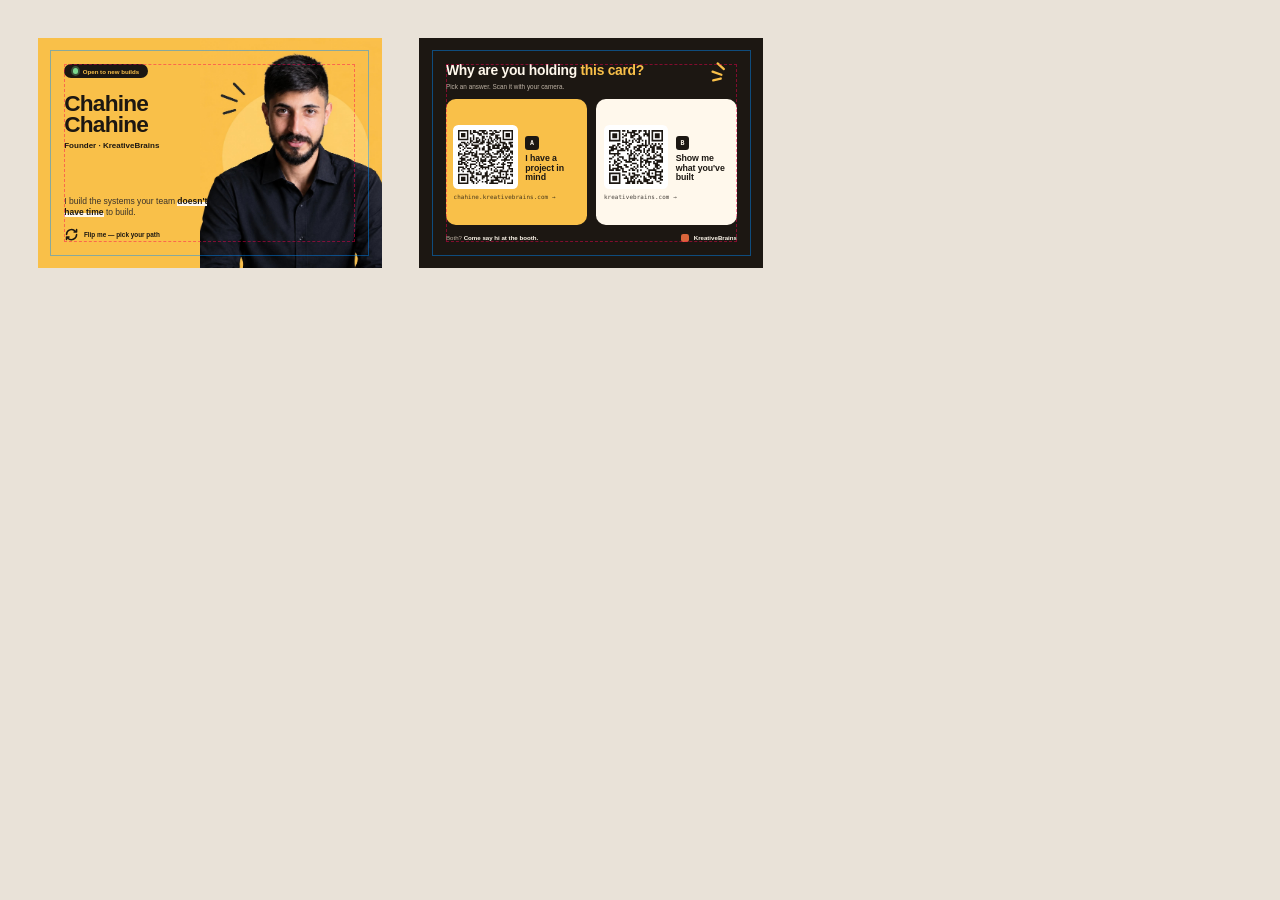
==== card/card.html @ 1b856721 "Add double-sided business card with QR codes and founder photo Print-ready 85x55 mm card (3 mm bleed" ====
<!doctype html>
<html lang="en">
<head>
<meta charset="utf-8">
<title>Chahine Chahine — Business Card</title>
<!--
  Print spec: 85 × 55 mm trim, 3 mm bleed on every side (91 × 61 mm canvas).
  Keep text inside the 4 mm safe zone (dashed guide, hidden in print).
-->
<style>
  @page { size: 91mm 61mm; margin: 0; }
  :root {
    --yellow: #F9C049;    /* sampled from the portrait backdrop */
    --yellow-soft: #FBD27A;
    --ink: #1C1712;
    --ink-2: #3A322A;
    --cream: #FFF8EC;
    --terracotta: #D9653B;
  }
  * { box-sizing: border-box; margin: 0; padding: 0; }
  html, body { background: #E9E2D8; }
  body { font-family: "Inter", "Liberation Sans", sans-serif; color: var(--ink); -webkit-print-color-adjust: exact; print-color-adjust: exact; }
  body.export .sheet { padding: 0; gap: 0; display: block; }
  .sheet { display: flex; flex-wrap: wrap; gap: 10mm; padding: 10mm; }
  @media print { .sheet { padding: 0; gap: 0; display: block; } .side { page-break-after: always; } .guide { display: none; } }

  .side { position: relative; width: 91mm; height: 61mm; overflow: hidden; }
  .guide { position: absolute; inset: 7mm; border: .2mm dashed rgba(255, 0, 80, .45); pointer-events: none; z-index: 9; }
  .guide::before { content: ""; position: absolute; inset: -4mm; border: .2mm solid rgba(0, 140, 255, .45); }
  body.no-guides .guide { display: none; }

  .mono { font-family: "DejaVu Sans Mono", monospace; letter-spacing: .02em; }

  /* ================= FRONT ================= */
  .front { background: var(--yellow); }
  .front__photo {
    position: absolute; right: -4mm; bottom: 0; height: 61mm; width: 52mm;
    background: url("../assets/chahine.jpg") 58% 40% / cover no-repeat;
  }
  /* soft sun disc echoing the portrait */
  .front__sun { position: absolute; right: 9mm; top: 9mm; width: 34mm; height: 34mm; border-radius: 50%; background: var(--yellow-soft); }
  .front__copy { position: absolute; left: 7mm; top: 7mm; bottom: 7mm; width: 42mm; display: flex; flex-direction: column; }
  .front__status {
    display: inline-flex; align-items: center; gap: 1.3mm; width: fit-content;
    background: var(--ink); color: var(--yellow); border-radius: 10mm; padding: .9mm 2.2mm;
    font-size: 4.6pt; font-weight: 600;
  }
  .front__status i { width: 1.4mm; height: 1.4mm; border-radius: 50%; background: #7BD88F; box-shadow: 0 0 0 .5mm rgba(123, 216, 143, .3); }
  .front__name { font-family: "Inter Display", "Inter", sans-serif; font-weight: 800; font-size: 17pt; line-height: .92; letter-spacing: -.035em; margin-top: 4mm; }
  .front__role { font-size: 6pt; font-weight: 600; margin-top: 1.6mm; }
  .front__role b { font-weight: 800; }
  .front__line { margin-top: auto; font-size: 6.4pt; line-height: 1.3; font-weight: 500; color: var(--ink-2); max-width: 38mm; }
  .front__line em { font-style: normal; font-weight: 800; color: var(--ink); background: linear-gradient(transparent 58%, var(--cream) 58%); }
  .front__flip { margin-top: 2.4mm; font-size: 4.8pt; font-weight: 700; display: flex; align-items: center; gap: 1.2mm; }
  .front__flip svg { width: 4mm; height: 4mm; }

  /* ================= BACK ================= */
  .back { background: var(--ink); color: var(--cream); }
  .back__inner { position: absolute; inset: 7mm; display: flex; flex-direction: column; }
  .back__q { font-family: "Inter Display", "Inter", sans-serif; font-weight: 800; font-size: 10.4pt; line-height: 1; letter-spacing: -.02em; }
  .back__q span { color: var(--yellow); }
  .back__hint { font-size: 4.8pt; color: #BDB2A4; margin-top: 1.2mm; }
  .paths { display: grid; grid-template-columns: 1fr 1fr; gap: 2.6mm; margin-top: 2.6mm; flex: 1; }
  .path { border-radius: 2.6mm; padding: 2mm 2mm 1.6mm; align-content: center; display: grid; grid-template-columns: 17mm 1fr; gap: 2mm; align-items: center; }
  .path--a { background: var(--yellow); color: var(--ink); }
  .path--b { background: var(--cream); color: var(--ink); }
  .path__qr { width: 17mm; height: 17mm; background: #fff; border-radius: 1.4mm; padding: 1.3mm; }
  .path__qr img { width: 100%; height: 100%; display: block; }
  .path__key { display: inline-grid; place-items: center; width: 3.6mm; height: 3.6mm; border-radius: .8mm; background: var(--ink); color: var(--cream); font-size: 5pt; font-weight: 800; }
  .path__title { font-weight: 800; font-size: 6.6pt; line-height: 1.08; margin-top: 1.2mm; letter-spacing: -.01em; }
  .path__url { grid-column: 1 / -1; font-size: 4.4pt; opacity: .8; white-space: nowrap; margin-top: -.6mm; }
  .back__foot { display: flex; justify-content: space-between; align-items: center; margin-top: 2.4mm; font-size: 4.6pt; color: #BDB2A4; }
  .back__foot b { color: var(--cream); font-weight: 700; }
  .back__brand { display: flex; align-items: center; gap: 1.2mm; color: var(--cream); font-weight: 700; }
  .back__brand i { width: 2.2mm; height: 2.2mm; border-radius: .6mm; background: var(--terracotta); }
  /* the doodle strokes from the portrait, reused as a motif */
  .doodle { position: absolute; width: 8mm; height: 8mm; }
  .doodle line { stroke-linecap: round; }
  .back .doodle { right: 7.5mm; top: 5.5mm; }
</style>
</head>
<body>
<div class="sheet">

  <!-- FRONT -->
  <section class="side front" aria-label="Card front">
    <div class="front__sun"></div>
    <div class="front__photo" role="img" aria-label="Portrait of Chahine Chahine"></div>
    <div class="front__copy">
      <span class="front__status"><i></i> Open to new builds</span>
      <h1 class="front__name">Chahine<br>Chahine</h1>
      <p class="front__role">Founder · <b>KreativeBrains</b></p>
      <p class="front__line">I build the systems your team <em>doesn't have time</em> to build.</p>
      <p class="front__flip">
        <svg viewBox="0 0 24 24" fill="none" stroke="currentColor" stroke-width="2.4" stroke-linecap="round" stroke-linejoin="round"><path d="M4 12a8 8 0 0 1 14-5.3M20 4v4h-4M20 12a8 8 0 0 1-14 5.3M4 20v-4h4"/></svg>
        Flip me — pick your path
      </p>
    </div>
    <div class="guide"></div>
  </section>

  <!-- BACK -->
  <section class="side back" aria-label="Card back">
    <svg class="doodle" viewBox="0 0 24 24" aria-hidden="true">
      <line x1="6" y1="10" x2="13" y2="12.5" stroke="#F9C049" stroke-width="1.8"/>
      <line x1="10" y1="3.5" x2="15" y2="8" stroke="#F9C049" stroke-width="1.8"/>
      <line x1="6.5" y1="17" x2="12.5" y2="15.5" stroke="#F9C049" stroke-width="1.8"/>
    </svg>
    <div class="back__inner">
      <h2 class="back__q">Why are you holding <span>this card?</span></h2>
      <p class="back__hint">Pick an answer. Scan it with your camera.</p>

      <div class="paths">
        <div class="path path--a">
          <div class="path__qr"><img src="qr-collab.svg" alt="QR code to chahine.kreativebrains.com"></div>
          <div>
            <span class="path__key mono">A</span>
            <p class="path__title">I have a project in mind</p>
          </div>
          <p class="path__url mono">chahine.kreativebrains.com →</p>
        </div>
        <div class="path path--b">
          <div class="path__qr"><img src="qr-work.svg" alt="QR code to kreativebrains.com"></div>
          <div>
            <span class="path__key mono">B</span>
            <p class="path__title">Show me what you've built</p>
          </div>
          <p class="path__url mono">kreativebrains.com →</p>
        </div>
      </div>

      <div class="back__foot">
        <span>Both? <b>Come say hi at the booth.</b></span>
        <span class="back__brand"><i></i>KreativeBrains</span>
      </div>
    </div>
    <div class="guide"></div>
  </section>

</div>
</body>
</html>
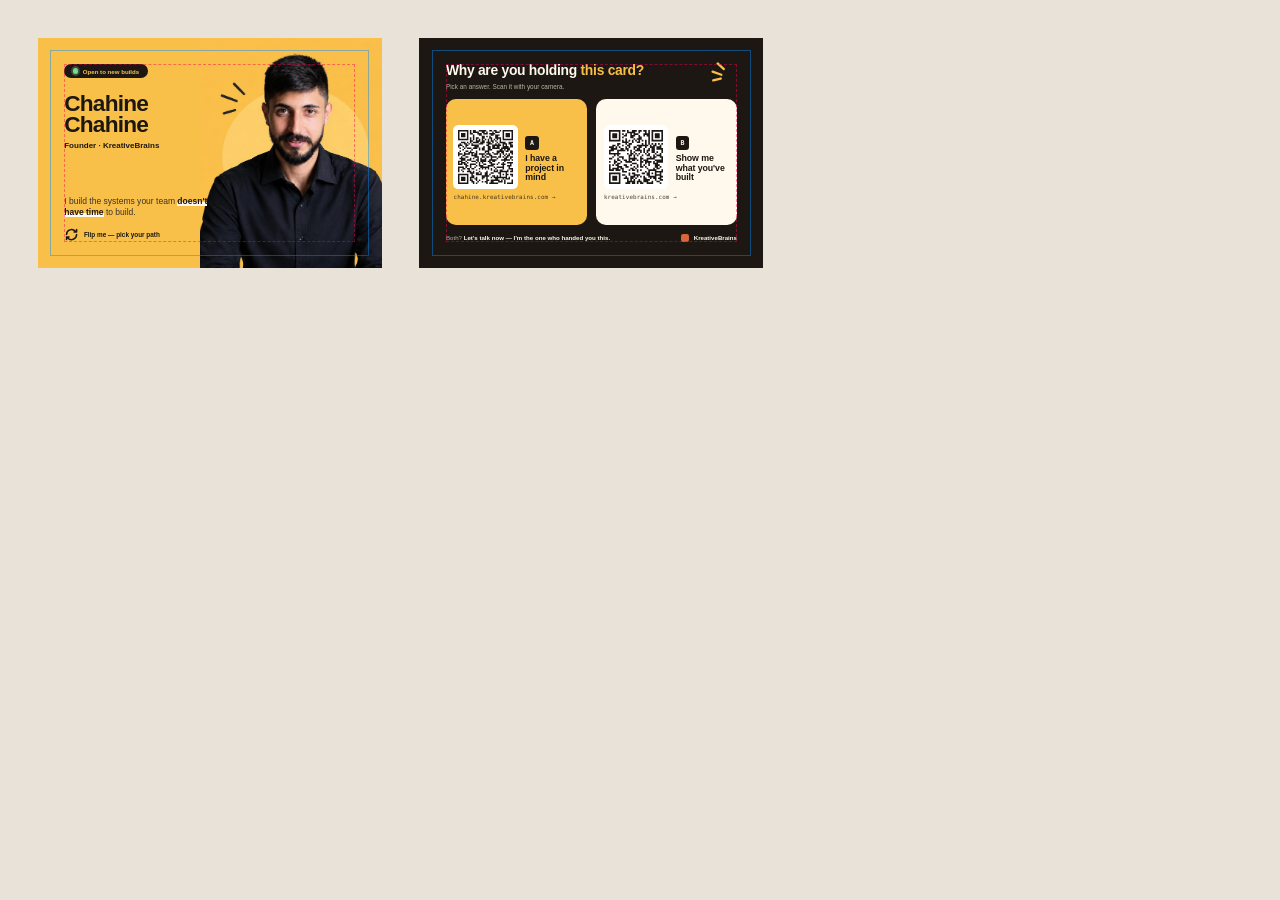
==== commit f9565780: "Card: 1200 dpi exports, replace booth line for career-fair meetings Co-Authored-By: Claude Opus 5.5 " ====
--- a/card/card.html
+++ b/card/card.html
@@ -130,7 +130,7 @@
       </div>
 
       <div class="back__foot">
-        <span>Both? <b>Come say hi at the booth.</b></span>
+        <span>Both? <b>Let’s talk now — I’m the one who handed you this.</b></span>
         <span class="back__brand"><i></i>KreativeBrains</span>
       </div>
     </div>
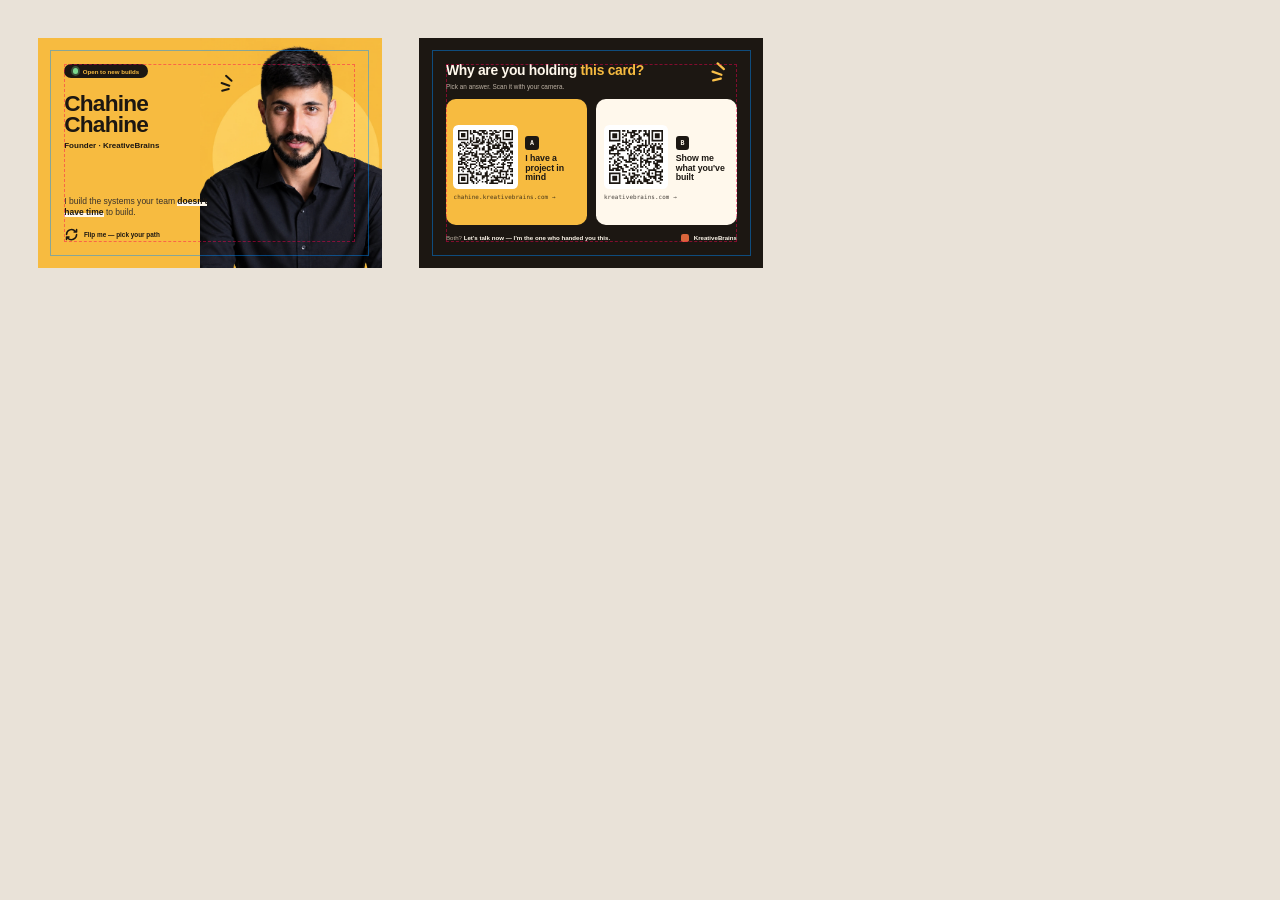
==== commit 96c0fd0b: "Use sharper portrait on card and site; match card yellow to new backdrop Co-Authored-By: Claude Opus" ====
--- a/card/card.html
+++ b/card/card.html
@@ -10,7 +10,7 @@
 <style>
   @page { size: 91mm 61mm; margin: 0; }
   :root {
-    --yellow: #F9C049;    /* sampled from the portrait backdrop */
+    --yellow: #F7BB40;    /* sampled from the portrait backdrop */
     --yellow-soft: #FBD27A;
     --ink: #1C1712;
     --ink-2: #3A322A;
@@ -77,6 +77,7 @@
   .doodle { position: absolute; width: 8mm; height: 8mm; }
   .doodle line { stroke-linecap: round; }
   .back .doodle { right: 7.5mm; top: 5.5mm; }
+  .front .doodle { right: 37mm; top: 9mm; width: 7mm; height: 7mm; z-index: 2; }
 </style>
 </head>
 <body>
@@ -86,6 +87,11 @@
   <section class="side front" aria-label="Card front">
     <div class="front__sun"></div>
     <div class="front__photo" role="img" aria-label="Portrait of Chahine Chahine"></div>
+    <svg class="doodle" viewBox="0 0 24 24" aria-hidden="true">
+      <line x1="6" y1="10" x2="13" y2="12.5" stroke="#1C1712" stroke-width="1.8"/>
+      <line x1="10" y1="3.5" x2="15" y2="8" stroke="#1C1712" stroke-width="1.8"/>
+      <line x1="6.5" y1="17" x2="12.5" y2="15.5" stroke="#1C1712" stroke-width="1.8"/>
+    </svg>
     <div class="front__copy">
       <span class="front__status"><i></i> Open to new builds</span>
       <h1 class="front__name">Chahine<br>Chahine</h1>
